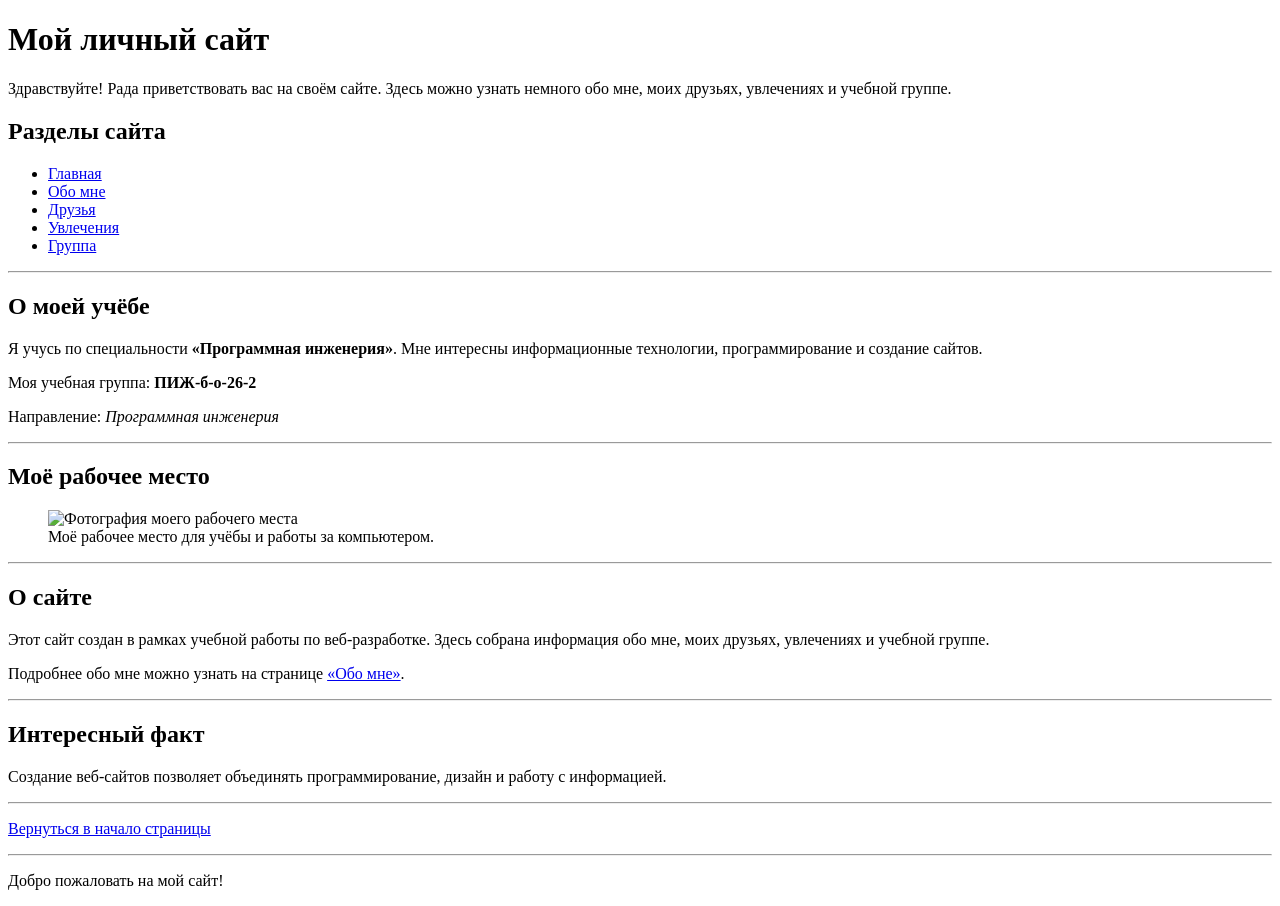
==== site/index.html @ 313e9d98 "Add files via upload Сайт 2 лаба" ====
<!DOCTYPE html>
<html lang="ru">
<head>
    <meta charset="UTF-8">
    <title>Главная</title>
</head>
<body id="top">
    <!-- Шапка сайта -->
    <header>
        <h1>Мой личный сайт</h1>
        <p>
            Здравствуйте! Рада приветствовать вас на своём сайте.
            Здесь можно узнать немного обо мне, моих друзьях,
            увлечениях и учебной группе.
        </p>
        <!-- Основная навигация сайта -->
        <nav>
            <h2>Разделы сайта</h2>
            <ul>
                <li><a href="index.html">Главная</a></li>
                <li><a href="about.html">Обо мне</a></li>
                <li><a href="friends.html">Друзья</a></li>
                <li><a href="hobbies.html">Увлечения</a></li>
                <li><a href="group.html">Группа</a></li>
            </ul>
        </nav>
    </header>
    <hr>
    <!-- Основное содержимое страницы -->
    <main>
        <!-- Информация об учёбе -->
        <section>
            <h2>О моей учёбе</h2>
            <p>
                Я учусь по специальности
                <strong>«Программная инженерия»</strong>.
                Мне интересны информационные технологии,
                программирование и создание сайтов.
            </p>
            <p>
                Моя учебная группа:
                <strong>ПИЖ-б-о-26-2</strong>
            </p>
            <p>
                Направление:
                <em>Программная инженерия</em>
            </p>
        </section>
        <hr>
        <!-- Фотография рабочего места -->
        <section>
            <h2>Моё рабочее место</h2>
            <figure>
                <img src="Image/photo.png"
                     alt="Фотография моего рабочего места"
                     width="600"
                     height="400">
                <figcaption>
                    Моё рабочее место для учёбы и работы за компьютером.
                </figcaption>
            </figure>
        </section>
        <hr>
        <!-- Статья -->
        <article>
            <h2>О сайте</h2>
            <p>
                Этот сайт создан в рамках учебной работы по
                веб-разработке. Здесь собрана информация обо мне,
                моих друзьях, увлечениях и учебной группе.
            </p>
            <p>
                Подробнее обо мне можно узнать на странице
                <a href="about.html">«Обо мне»</a>.
            </p>
        </article>
        <hr>
        <!-- Дополнительная информация -->
        <aside>
            <h2>Интересный факт</h2>
            <p>
                Создание веб-сайтов позволяет объединять
                программирование, дизайн и работу с информацией.
            </p>
        </aside>
        <hr>
        <!-- Ссылка наверх -->
        <p>
            <a href="#top">Вернуться в начало страницы</a>
        </p>
    </main>
    <hr>
    <!-- Подвал сайта -->
    <footer>
        <p>Добро пожаловать на мой сайт!</p>
    </footer>
</body>
</html>
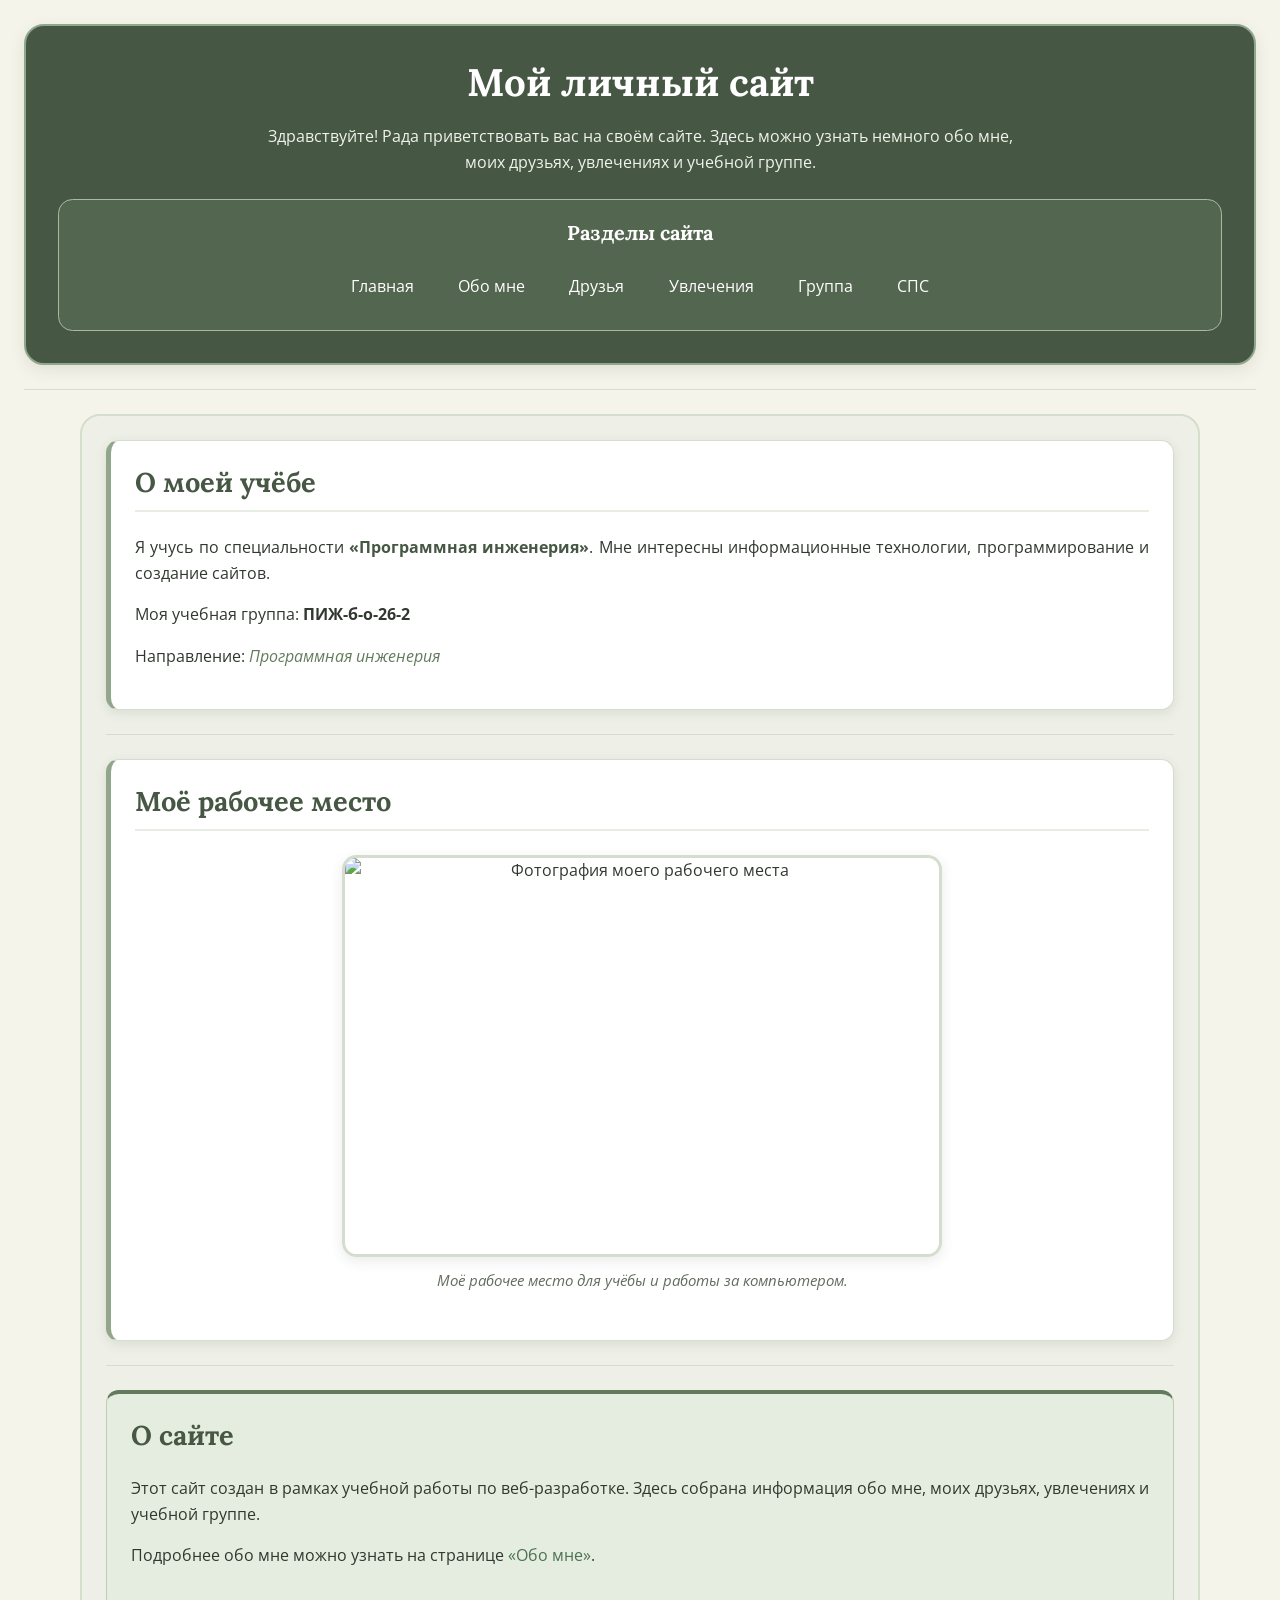
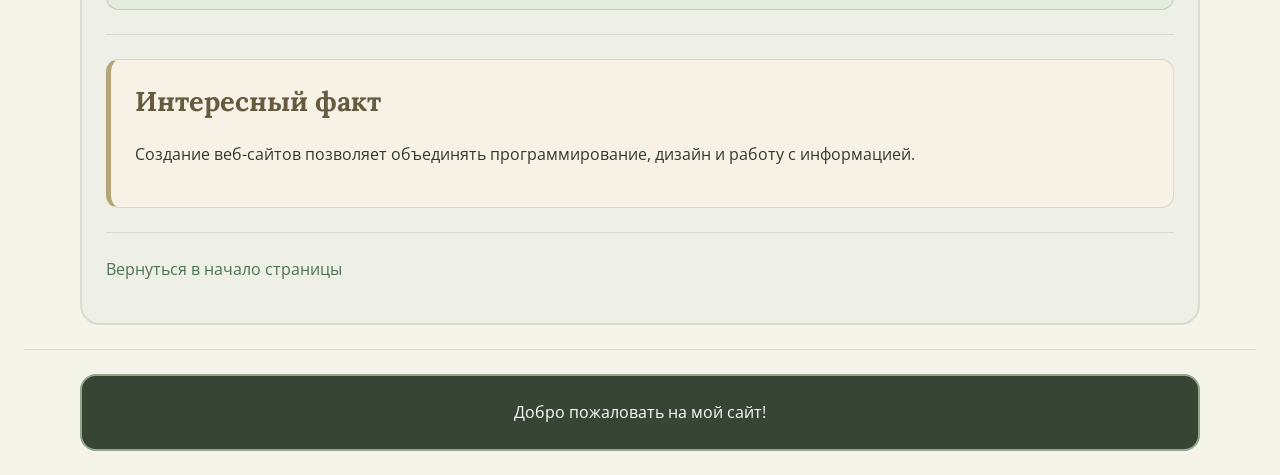
==== commit 084b82ae: "ЛР 4 Добавлены стили сайта" ====
--- a/site/index.html
+++ b/site/index.html
@@ -3,6 +3,10 @@
 <head>
     <meta charset="UTF-8">
     <title>Главная</title>
+    <link rel="preconnect" href="https://fonts.googleapis.com">
+    <link rel="preconnect" href="https://fonts.gstatic.com" crossorigin>
+    <link href="https://fonts.googleapis.com/css2?family=Lora:wght@400;700&family=Open+Sans:wght@400;600;700&display=swap" rel="stylesheet">
+    <link rel="stylesheet" href="style.css">
 </head>
 <body id="top">
     <!-- Шапка сайта -->
@@ -22,6 +26,7 @@
                 <li><a href="friends.html">Друзья</a></li>
                 <li><a href="hobbies.html">Увлечения</a></li>
                 <li><a href="group.html">Группа</a></li>
+                <li><a href="sps.html">СПС</a></li>
             </ul>
         </nav>
     </header>
@@ -33,7 +38,7 @@
             <h2>О моей учёбе</h2>
             <p>
                 Я учусь по специальности
-                <strong>«Программная инженерия»</strong>.
+                <strong class="important">«Программная инженерия»</strong>.
                 Мне интересны информационные технологии,
                 программирование и создание сайтов.
             </p>
--- a/site/style.css
+++ b/site/style.css
@@ -0,0 +1,470 @@
+/* =========================================
+   1. ЦВЕТОВАЯ ПАЛИТРА И CSS-ПЕРЕМЕННЫЕ
+   ========================================= */
+
+:root {
+    --primary-color: #465744;
+    --secondary-color: #E8EDE3;
+    --accent-color: #91A68A;
+    --accent-dark: #637B5C;
+    --text-color: #30382F;
+    --background-color: #F5F4EA;
+    --card-color: #FFFFFF;
+    --border-color: #D4DDCE;
+    --highlight-color: #F5EDB8;
+    --important-color: #A13F42;
+    --footer-color: #374535;
+    --shadow-color: rgba(48, 56, 47, 0.10);
+}
+
+/* =========================================
+   2. ОБЩИЕ СТИЛИ ДОКУМЕНТА
+   ========================================= */
+
+* {
+    box-sizing: border-box;
+}
+
+html {
+    font-size: 16px;
+    scroll-behavior: smooth;
+}
+
+body {
+    margin: 0;
+    padding: 1.5rem;
+    font-family: "Open Sans", Arial, sans-serif;
+    font-size: 1rem;
+    line-height: 1.6;
+    color: var(--text-color);
+    background-color: var(--background-color);
+}
+
+/* =========================================
+   3. ЗАГОЛОВКИ И ТЕКСТ
+   ========================================= */
+
+h1,
+h2,
+h3,
+h4,
+h5,
+h6 {
+    font-family: "Lora", Georgia, serif;
+    line-height: 1.3;
+}
+
+h1 {
+    margin-top: 0;
+    margin-bottom: 1rem;
+    font-size: 2.4rem;
+    color: var(--primary-color);
+    text-align: center;
+}
+
+h2 {
+    margin-top: 0;
+    font-size: 1.7rem;
+    color: var(--primary-color);
+}
+
+h3 {
+    font-size: 1.4rem;
+    color: var(--accent-dark);
+}
+
+h4 {
+    font-size: 1.2rem;
+    color: var(--primary-color);
+}
+
+h5 {
+    font-size: 1.1rem;
+    color: var(--accent-dark);
+}
+
+h6 {
+    font-size: 1rem;
+    color: var(--text-color);
+}
+
+p {
+    margin-top: 0;
+    margin-bottom: 1rem;
+    text-align: justify;
+}
+
+strong {
+    font-weight: 700;
+}
+
+em {
+    color: var(--accent-dark);
+}
+
+/* =========================================
+   4. ШАПКА САЙТА
+   ========================================= */
+
+header {
+    margin: 0 auto 1.5rem;
+    padding: 2rem;
+    color: var(--card-color);
+    background-color: var(--primary-color);
+    border: 2px solid var(--accent-color);
+    border-radius: 1.25rem;
+    box-shadow: 0 0.3rem 1rem var(--shadow-color);
+}
+
+header h1 {
+    color: var(--card-color);
+}
+
+header p {
+    max-width: 48rem;
+    margin: 0 auto 1.5rem;
+    text-align: center;
+    color: #F0F3EC;
+}
+
+header h2 {
+    color: var(--card-color);
+}
+
+/* =========================================
+   5. НАВИГАЦИОННОЕ МЕНЮ
+   ========================================= */
+
+nav {
+    margin-top: 1.5rem;
+    padding: 1.25rem;
+    background-color: #53664F;
+    border: 1px solid #A9B9A0;
+    border-radius: 0.9rem;
+}
+
+nav h2 {
+    margin-bottom: 1rem;
+    text-align: center;
+    font-size: 1.25rem;
+}
+
+nav ul {
+    display: flex;
+    flex-wrap: wrap;
+    justify-content: center;
+    gap: 0.65rem;
+    margin: 0;
+    padding: 0;
+    list-style: none;
+}
+
+nav li {
+    margin: 0;
+}
+
+nav a {
+    display: block;
+    padding: 0.65rem 1rem;
+    color: #FFFFFF;
+    background-color: transparent;
+    text-align: center;
+    text-decoration: none;
+    border: 1px solid transparent;
+    border-radius: 0.5rem;
+    transition:
+        background-color 0.2s ease,
+        color 0.2s ease,
+        transform 0.2s ease;
+}
+
+nav a:visited {
+    color: #E2EBDD;
+}
+
+nav a:hover {
+    color: #FFFFFF;
+    background-color: var(--accent-dark);
+    border-color: #DCE6D5;
+    text-decoration: underline;
+    transform: translateY(-2px);
+}
+
+nav a:active {
+    color: #FFFFFF;
+    background-color: #344531;
+    transform: translateY(0);
+}
+
+/* =========================================
+   6. ГЛАВНЫЙ БЛОК
+   ========================================= */
+
+main {
+    max-width: 70rem;
+    margin: 0 auto 1.5rem;
+    padding: 1.5rem;
+    background-color: #EEF0E7;
+    border: 2px solid #D5DDCD;
+    border-radius: 1.25rem;
+}
+
+/* =========================================
+   7. СЕКЦИИ
+   ========================================= */
+
+section {
+    margin-bottom: 1.5rem;
+    padding: 1.5rem;
+    background-color: var(--card-color);
+    border: 1px solid var(--border-color);
+    border-left: 0.35rem solid var(--accent-color);
+    border-radius: 0.8rem;
+    box-shadow: 0 0.2rem 0.7rem var(--shadow-color);
+}
+
+section h2 {
+    padding-bottom: 0.6rem;
+    border-bottom: 2px solid var(--secondary-color);
+}
+
+/* Уникальная секция навыков на about.html */
+
+#skills {
+    background-color: #F0F4EB;
+    border-color: #C4D2BC;
+    border-left-color: var(--primary-color);
+}
+
+/* =========================================
+   8. СТАТЬИ
+   ========================================= */
+
+article {
+    margin: 1.5rem 0;
+    padding: 1.5rem;
+    background-color: #E5EDE0;
+    border: 1px solid #BFCDB7;
+    border-top: 0.3rem solid var(--accent-dark);
+    border-radius: 0.8rem;
+}
+
+article h2 {
+    color: var(--primary-color);
+}
+
+/* =========================================
+   9. ДОПОЛНИТЕЛЬНЫЕ БЛОКИ
+   ========================================= */
+
+aside {
+    margin: 1.5rem 0;
+    padding: 1.5rem;
+    background-color: #F7F2E5;
+    border: 1px solid #E0D6BD;
+    border-left: 0.35rem solid #B6A477;
+    border-radius: 0.8rem;
+}
+
+aside h2 {
+    color: #665B3F;
+}
+
+/* =========================================
+   10. СПИСКИ
+   ========================================= */
+
+ul {
+    list-style-type: square;
+}
+
+ol {
+    list-style-type: decimal;
+}
+
+li {
+    margin-bottom: 0.45rem;
+}
+
+li ul {
+    margin-top: 0.5rem;
+}
+
+dl {
+    margin: 0;
+    padding-left: 0.5rem;
+}
+
+dt {
+    margin-top: 0.9rem;
+    color: var(--primary-color);
+    font-weight: 700;
+}
+
+dd {
+    margin-top: 0.25rem;
+    margin-bottom: 0.8rem;
+}
+
+/* =========================================
+   11. ССЫЛКИ
+   ========================================= */
+
+a {
+    color: #4B7250;
+    text-decoration: none;
+    transition: color 0.2s ease;
+}
+
+a:visited {
+    color: #756184;
+}
+
+a:hover {
+    color: #315A38;
+    text-decoration: underline;
+}
+
+a:active {
+    color: #A13F42;
+}
+
+/* =========================================
+   12. ФОТОГРАФИИ И ПОДПИСИ
+   ========================================= */
+
+figure {
+    margin: 1.5rem auto;
+    text-align: center;
+}
+
+figure img {
+    display: block;
+    max-width: 100%;
+    height: auto;
+    margin: 0 auto;
+    border: 3px solid var(--border-color);
+    border-radius: 0.9rem;
+    box-shadow: 0 0.25rem 0.8rem var(--shadow-color);
+    transition: transform 0.25s ease;
+}
+
+figure img:hover {
+    transform: scale(1.02);
+}
+
+figcaption {
+    margin-top: 0.65rem;
+    color: #626D5D;
+    font-size: 0.95rem;
+    font-style: italic;
+}
+
+/* =========================================
+   13. КЛАССЫ ВЫДЕЛЕНИЯ ТЕКСТА
+   ========================================= */
+
+.important {
+    color: var(--primary-color);
+    font-weight: 700;
+}
+
+.highlight {
+    padding: 0.15rem 0.35rem;
+    color: var(--text-color);
+    background-color: var(--highlight-color);
+    border-radius: 0.25rem;
+}
+
+/* =========================================
+   14. ЦИТАТЫ
+   ========================================= */
+
+blockquote {
+    margin: 1.5rem 0;
+    padding: 1.25rem 1.5rem;
+    color: #465744;
+    background-color: #F0F4EB;
+    border-left: 0.35rem solid var(--accent-dark);
+    border-radius: 0.5rem;
+    font-style: italic;
+}
+
+/* =========================================
+   15. РАЗДЕЛИТЕЛИ
+   ========================================= */
+
+hr {
+    margin: 1.5rem auto;
+    border: 0;
+    border-top: 1px solid var(--border-color);
+}
+
+/* =========================================
+   16. ПОДВАЛ САЙТА
+   ========================================= */
+
+footer {
+    max-width: 70rem;
+    margin: 0 auto;
+    padding: 1.5rem;
+    color: #FFFFFF;
+    background-color: var(--footer-color);
+    border: 2px solid var(--accent-color);
+    border-radius: 1rem;
+    text-align: center;
+}
+
+footer p {
+    margin: 0;
+    text-align: center;
+    color: #FFFFFF;
+}
+
+/* =========================================
+   17. АДАПТИВНОСТЬ ДЛЯ ТЕЛЕФОНОВ
+   ========================================= */
+
+@media (max-width: 600px) {
+    html {
+        font-size: 15px;
+    }
+
+    body {
+        padding: 0.6rem;
+    }
+
+    header {
+        padding: 1.2rem;
+    }
+
+    h1 {
+        font-size: 1.9rem;
+    }
+
+    h2 {
+        font-size: 1.45rem;
+    }
+
+    main {
+        padding: 0.7rem;
+    }
+
+    section,
+    article,
+    aside {
+        padding: 1rem;
+    }
+
+    nav ul {
+        flex-direction: column;
+    }
+
+    nav a {
+        width: 100%;
+    }
+
+    figure img {
+        max-width: 100%;
+    }
+}
